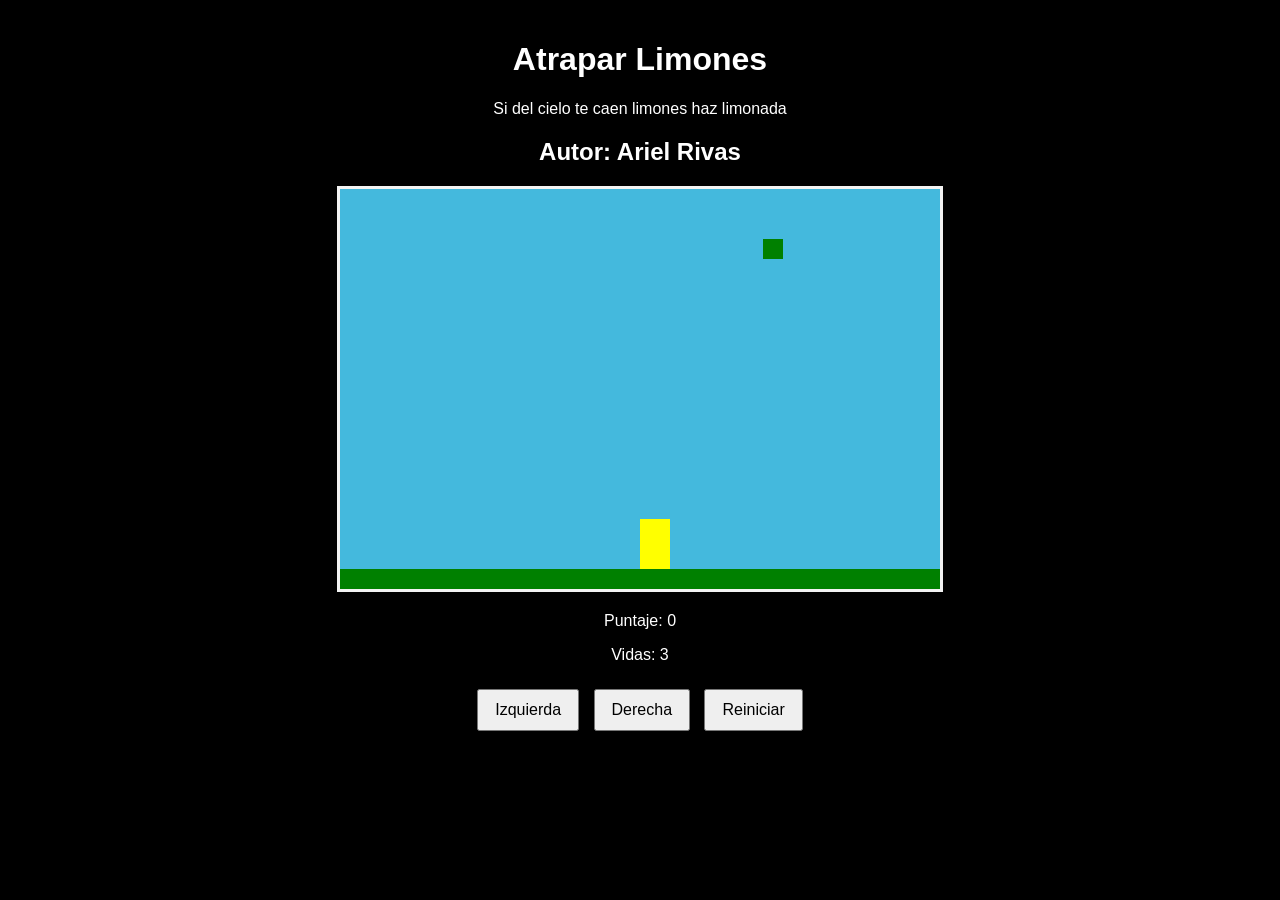
==== index.html @ 2800a331 "renombrendo html principal" ====
<!DOCTYPE html>
<html>
<head>
  <title>Cazando Limones</title>
  <link rel="stylesheet" href="limones.css"/>
  <script src="utilis.js"></script>
 
</head>
<body onload="iniciar()">
  <div class="contenedor">
    <h1>Atrapar Limones</h1>
    <p>Si del cielo te caen limones haz limonada</p>
    <h2>Autor: Ariel Rivas</h2>
    <canvas id="areaJuego" width="600" height="400"></canvas>

    <div class="panel">
      <p>Puntaje: <span id="txtPuntaje">0</span></p>
      <p>Vidas: <span id="txtVidas">3</span></p>
    </div>
    <div class="botones">
      <button onclick="moverIzquierda();">Izquierda</button>
      <button onclick="moverDerecha();">Derecha</button>
     
      <button>Reiniciar</button>

    </div>
  </div>
  <script src="limones.js"></script>
</body>
</html>
---- limones.css ----
body {
  font-family: Arial, sans-serif;
  background-color: #000000;
  color: white;
  text-align: center;
  margin: 0;
  padding: 20px;
}

.contenedor {
  max-width: 800px;
  margin: 0 auto;
}

canvas {
  background-color: #44b9dd;
  border: 3px solid #f3f3f3;
  display: block;
  margin: 20px auto;
}

.panel {
  margin: 20px 0;
}

.botones button {
  margin: 5px;
  padding: 10px 16px;
  font-size: 16px;
  cursor: pointer;
}
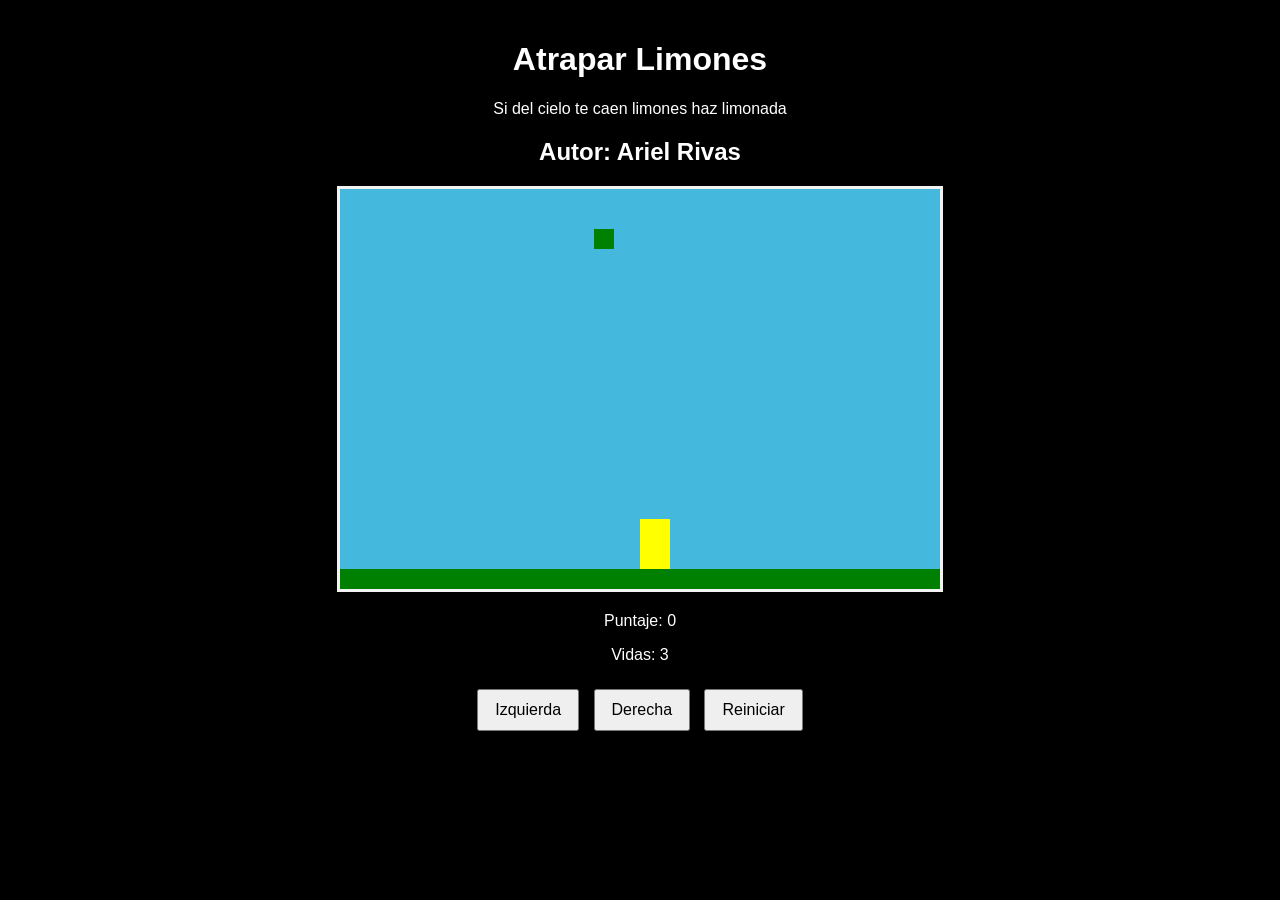
==== commit 9f51c992: "Reinicia Juego" ====
--- a/index.html
+++ b/index.html
@@ -21,7 +21,7 @@
       <button onclick="moverIzquierda();">Izquierda</button>
       <button onclick="moverDerecha();">Derecha</button>
      
-      <button>Reiniciar</button>
+      <button onclick="reiniciarJuego();">Reiniciar</button>
 
     </div>
   </div>
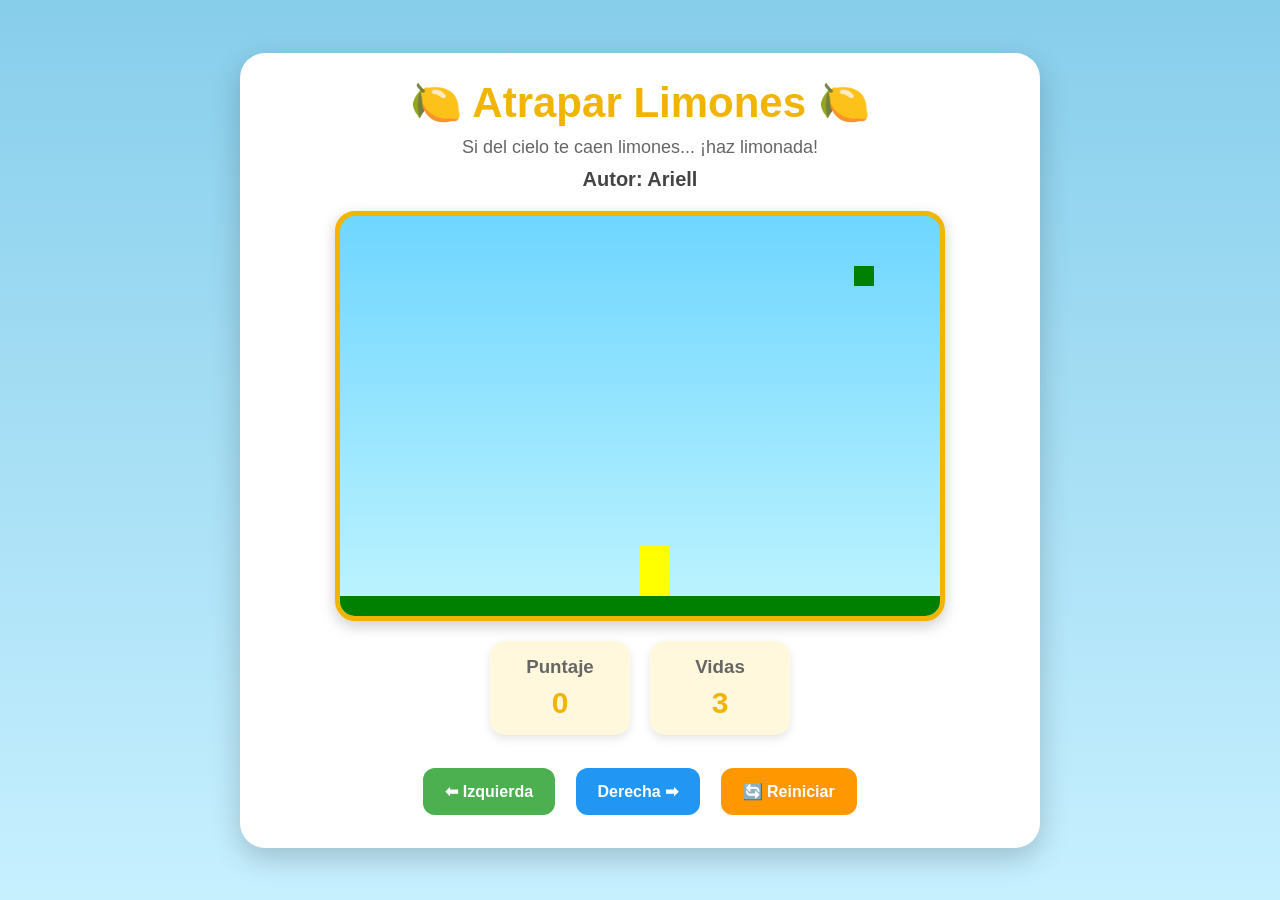
==== commit afbd162c: "mejoras visuales" ====
--- a/index.html
+++ b/index.html
@@ -4,27 +4,53 @@
   <title>Cazando Limones</title>
   <link rel="stylesheet" href="limones.css"/>
   <script src="utilis.js"></script>
- 
 </head>
+
 <body onload="iniciar()">
+
   <div class="contenedor">
-    <h1>Atrapar Limones</h1>
-    <p>Si del cielo te caen limones haz limonada</p>
-    <h2>Autor: Ariel Rivas</h2>
+
+    <h1>🍋 Atrapar Limones 🍋</h1>
+
+    <p class="subtitulo">
+      Si del cielo te caen limones... ¡haz limonada!
+    </p>
+
+    <h2>Autor: Ariell</h2>
+
     <canvas id="areaJuego" width="600" height="400"></canvas>
 
     <div class="panel">
-      <p>Puntaje: <span id="txtPuntaje">0</span></p>
-      <p>Vidas: <span id="txtVidas">3</span></p>
-    </div>
-    <div class="botones">
-      <button onclick="moverIzquierda();">Izquierda</button>
-      <button onclick="moverDerecha();">Derecha</button>
-     
-      <button onclick="reiniciarJuego();">Reiniciar</button>
+
+      <div class="card">
+        <h3>Puntaje</h3>
+        <span id="txtPuntaje">0</span>
+      </div>
+
+      <div class="card">
+        <h3>Vidas</h3>
+        <span id="txtVidas">3</span>
+      </div>
 
     </div>
+
+    <div class="botones">
+      <button onclick="moverIzquierda();">
+        ⬅ Izquierda
+      </button>
+
+      <button onclick="moverDerecha();">
+        Derecha ➡
+      </button>
+
+      <button onclick="reiniciarJuego();" class="reiniciar">
+        🔄 Reiniciar
+      </button>
+    </div>
+
   </div>
+
   <script src="limones.js"></script>
+
 </body>
 </html>
--- a/limones.css
+++ b/limones.css
@@ -1,31 +1,163 @@
-body {
-  font-family: Arial, sans-serif;
-  background-color: #000000;
-  color: white;
-  text-align: center;
-  margin: 0;
-  padding: 20px;
+*{
+    margin:0;
+    padding:0;
+    box-sizing:border-box;
 }
 
-.contenedor {
-  max-width: 800px;
-  margin: 0 auto;
+body{
+    font-family:Arial, sans-serif;
+
+    background: linear-gradient(
+        180deg,
+        #87ceeb 0%,
+        #c7f0ff 100%
+    );
+
+    min-height:100vh;
+
+    display:flex;
+    justify-content:center;
+    align-items:center;
+
+    padding:20px;
 }
 
-canvas {
-  background-color: #44b9dd;
-  border: 3px solid #f3f3f3;
-  display: block;
-  margin: 20px auto;
+.contenedor{
+
+    width:800px;
+
+    background:white;
+
+    border-radius:25px;
+
+    padding:25px;
+
+    box-shadow:0 10px 30px rgba(0,0,0,0.2);
+
+    text-align:center;
 }
 
-.panel {
-  margin: 20px 0;
+h1{
+    color:#f1b400;
+    font-size:42px;
+    margin-bottom:10px;
 }
 
-.botones button {
-  margin: 5px;
-  padding: 10px 16px;
-  font-size: 16px;
-  cursor: pointer;
+.subtitulo{
+    color:#666;
+    margin-bottom:10px;
+    font-size:18px;
+}
+
+h2{
+    color:#444;
+    margin-bottom:20px;
+    font-size:20px;
+}
+
+canvas{
+
+    background:linear-gradient(
+        180deg,
+        #6ed6ff 0%,
+        #bff4ff 100%
+    );
+
+    border:5px solid #f1b400;
+
+    border-radius:20px;
+
+    display:block;
+
+    margin:20px auto;
+
+    box-shadow:0 5px 15px rgba(0,0,0,0.2);
+}
+
+.panel{
+
+    display:flex;
+
+    justify-content:center;
+
+    gap:20px;
+
+    margin-top:20px;
+}
+
+.card{
+
+    background:#fff8dc;
+
+    padding:15px 30px;
+
+    border-radius:15px;
+
+    box-shadow:0 4px 10px rgba(0,0,0,0.1);
+
+    min-width:140px;
+}
+
+.card h3{
+    color:#666;
+    margin-bottom:8px;
+}
+
+.card span{
+    font-size:30px;
+    font-weight:bold;
+    color:#f1b400;
+}
+
+.botones{
+    margin-top:25px;
+}
+
+.botones button{
+
+    border:none;
+
+    padding:14px 22px;
+
+    margin:8px;
+
+    border-radius:12px;
+
+    font-size:16px;
+
+    font-weight:bold;
+
+    cursor:pointer;
+
+    transition:0.3s;
+}
+
+.botones button:hover{
+
+    transform:scale(1.08);
+
+}
+
+.botones button:active{
+
+    transform:scale(0.95);
+
+}
+
+.botones button:nth-child(1){
+
+    background:#4caf50;
+    color:white;
+}
+
+.botones button:nth-child(2){
+
+    background:#2196f3;
+    color:white;
+}
+
+.reiniciar{
+
+    background:#ff9800 !important;
+    color:white;
 }
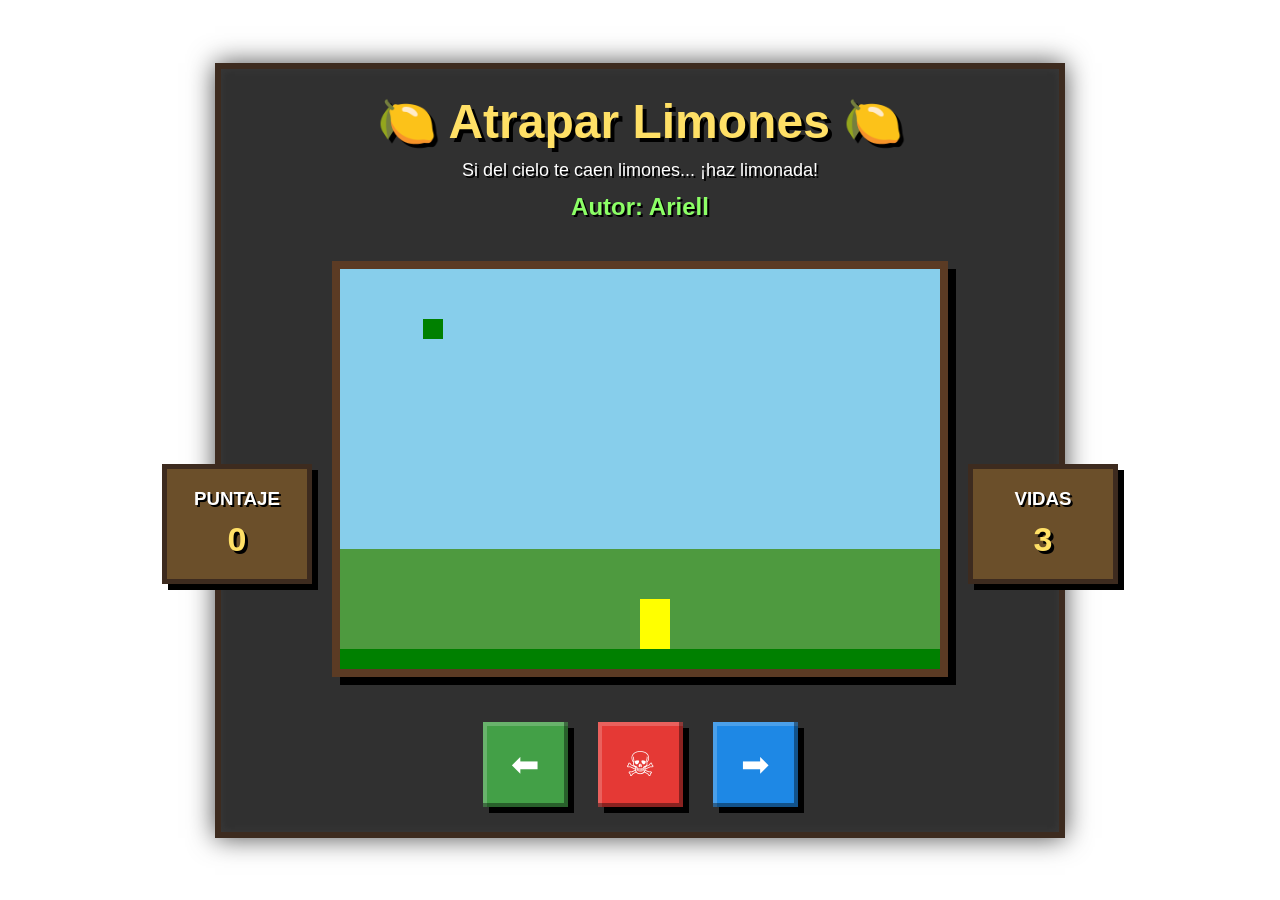
==== commit 5f8e3f81: "mejora visual 2" ====
--- a/index.html
+++ b/index.html
@@ -18,35 +18,41 @@
 
     <h2>Autor: Ariell</h2>
 
-    <canvas id="areaJuego" width="600" height="400"></canvas>
+ <div class="game-layout">
 
-    <div class="panel">
+    <div class="card marcador">
+        <h3>PUNTAJE</h3>
+        <span id="txtPuntaje">0</span>
+    </div>
 
-      <div class="card">
-        <h3>Puntaje</h3>
-        <span id="txtPuntaje">0</span>
-      </div>
+    <div class="centro-juego">
 
-      <div class="card">
-        <h3>Vidas</h3>
-        <span id="txtVidas">3</span>
-      </div>
+        <canvas id="areaJuego" width="600" height="400"></canvas>
+
+        <div class="botones">
+
+            <button onclick="moverIzquierda();" class="izquierda">
+                ⬅
+            </button>
+
+            <button onclick="reiniciarJuego();" class="reiniciar">
+            ☠
+            </button>
+
+            <button onclick="moverDerecha();" class="derecha">
+                ➡
+            </button>
+
+        </div>
 
     </div>
 
-    <div class="botones">
-      <button onclick="moverIzquierda();">
-        ⬅ Izquierda
-      </button>
+    <div class="card marcador">
+        <h3>VIDAS</h3>
+        <span id="txtVidas">3</span>
+    </div>
 
-      <button onclick="moverDerecha();">
-        Derecha ➡
-      </button>
-
-      <button onclick="reiniciarJuego();" class="reiniciar">
-        🔄 Reiniciar
-      </button>
-    </div>
+</div>
 
   </div>
 
--- a/limones.css
+++ b/limones.css
@@ -5,159 +5,255 @@
 }
 
 body{
+
     font-family:Arial, sans-serif;
 
-    background: linear-gradient(
-        180deg,
+    background-image:url("https://i.pinimg.com/originals/90/8d/ee/908deec53fa456c6f4274714cff42a9e.png");
+
+    background-size:cover;
+    background-position:center;
+    background-repeat:no-repeat;
+
+    min-height:100vh;
+
+    display:flex;
+    justify-content:center;
+    align-items:center;
+
+    padding:20px;
+}
+
+.contenedor{
+
+    width:850px;
+
+    background:rgba(20,20,20,0.88);
+
+    border:6px solid #3d2b1f;
+
+    padding:25px;
+
+    text-align:center;
+
+    box-shadow:
+    0 0 25px rgba(0,0,0,0.7),
+    inset 0 0 10px rgba(255,255,255,0.05);
+}
+
+h1{
+
+    color:#ffe066;
+
+    font-size:48px;
+
+    margin-bottom:10px;
+
+    text-shadow:
+    4px 4px 0 #000;
+}
+
+.subtitulo{
+
+    color:white;
+
+    font-size:18px;
+
+    margin-bottom:12px;
+
+    text-shadow:2px 2px 0 #000;
+}
+
+h2{
+
+    color:#8cff66;
+
+    margin-bottom:20px;
+
+    text-shadow:2px 2px 0 #000;
+}
+
+canvas{
+
+    background:
+    linear-gradient(
         #87ceeb 0%,
-        #c7f0ff 100%
+        #87ceeb 70%,
+        #4e9a3f 70%,
+        #4e9a3f 100%
     );
 
-    min-height:100vh;
-
-    display:flex;
-    justify-content:center;
-    align-items:center;
-
-    padding:20px;
-}
-
-.contenedor{
-
-    width:800px;
-
-    background:white;
-
-    border-radius:25px;
-
-    padding:25px;
-
-    box-shadow:0 10px 30px rgba(0,0,0,0.2);
-
-    text-align:center;
-}
-
-h1{
-    color:#f1b400;
-    font-size:42px;
+    border:8px solid #5b3b24;
+
+    display:block;
+
+    margin:20px auto;
+
+    image-rendering:pixelated;
+
+    box-shadow:
+    8px 8px 0 #000;
+}
+
+.card{
+
+    background:#6b4f2a;
+
+    border:5px solid #3d2b1f;
+
+    padding:15px 30px;
+
+    min-width:150px;
+
+    box-shadow:6px 6px 0 #000;
+}
+
+.card h3{
+
+    color:white;
+
     margin-bottom:10px;
-}
-
-.subtitulo{
-    color:#666;
-    margin-bottom:10px;
-    font-size:18px;
-}
-
-h2{
-    color:#444;
-    margin-bottom:20px;
-    font-size:20px;
-}
-
-canvas{
-
-    background:linear-gradient(
-        180deg,
-        #6ed6ff 0%,
-        #bff4ff 100%
-    );
-
-    border:5px solid #f1b400;
-
-    border-radius:20px;
-
-    display:block;
-
-    margin:20px auto;
-
-    box-shadow:0 5px 15px rgba(0,0,0,0.2);
-}
-
-.panel{
-
-    display:flex;
-
-    justify-content:center;
+
+    text-shadow:2px 2px 0 #000;
+}
+
+.card span{
+
+    color:#ffe066;
+
+    font-size:34px;
+
+    font-weight:bold;
+
+    text-shadow:3px 3px 0 #000;
+}
+
+
+/* BOTONES */
+
+.botones button{
+
+    width:85px;
+
+    height:85px;
+
+    border:none;
+
+    cursor:pointer;
+
+    font-size:34px;
+
+    color:white;
+
+    image-rendering:pixelated;
+
+    transition:0.1s;
+
+    box-shadow:
+    inset -4px -4px 0 rgba(0,0,0,0.4),
+    inset 4px 4px 0 rgba(255,255,255,0.2),
+    6px 6px 0 #000;
+}
+
+/* IZQUIERDA */
+
+.izquierda{
+
+    background:#43a047;
+}
+
+/* DERECHA */
+
+.derecha{
+
+    background:#1e88e5;
+}
+
+/* REINICIAR */
+
+.reiniciar{
+
+    background:#e53935 !important;
+}
+
+/* EFECTOS */
+
+.botones button:hover{
+
+    transform:translateY(-4px) scale(1.05);
+
+    filter:brightness(1.1);
+}
+
+.botones button:active{
+
+    transform:translateY(4px);
+
+    box-shadow:
+    inset -2px -2px 0 rgba(0,0,0,0.4),
+    inset 2px 2px 0 rgba(255,255,255,0.2),
+    2px 2px 0 #000;
+}
+
+
+.marcador{
+
+    width:160px;
+
+    height:180px;
+
+    display:flex;
+
+    flex-direction:column;
+
+    justify-content:center;
+
+    align-items:center;
+}
+
+.game-layout{
+
+    display:flex;
+
+    justify-content:center;
+
+    align-items:center;
 
     gap:20px;
 
     margin-top:20px;
 }
 
-.card{
-
-    background:#fff8dc;
-
-    padding:15px 30px;
-
-    border-radius:15px;
-
-    box-shadow:0 4px 10px rgba(0,0,0,0.1);
-
-    min-width:140px;
-}
-
-.card h3{
-    color:#666;
-    margin-bottom:8px;
-}
-
-.card span{
-    font-size:30px;
-    font-weight:bold;
-    color:#f1b400;
+.centro-juego{
+
+    display:flex;
+
+    flex-direction:column;
+
+    align-items:center;
 }
 
 .botones{
+
     margin-top:25px;
-}
-
-.botones button{
-
-    border:none;
-
-    padding:14px 22px;
-
-    margin:8px;
-
-    border-radius:12px;
-
-    font-size:16px;
-
-    font-weight:bold;
-
-    cursor:pointer;
-
-    transition:0.3s;
-}
-
-.botones button:hover{
-
-    transform:scale(1.08);
-
-}
-
-.botones button:active{
-
-    transform:scale(0.95);
-
-}
-
-.botones button:nth-child(1){
-
-    background:#4caf50;
-    color:white;
-}
-
-.botones button:nth-child(2){
-
-    background:#2196f3;
-    color:white;
-}
-
-.reiniciar{
-
-    background:#ff9800 !important;
-    color:white;
+
+    display:flex;
+
+    justify-content:center;
+
+    gap:30px;
+}
+
+.marcador{
+
+    width:130px;
+
+    height:120px;
+
+    display:flex;
+
+    flex-direction:column;
+
+    justify-content:center;
+
+    align-items:center;
 }
